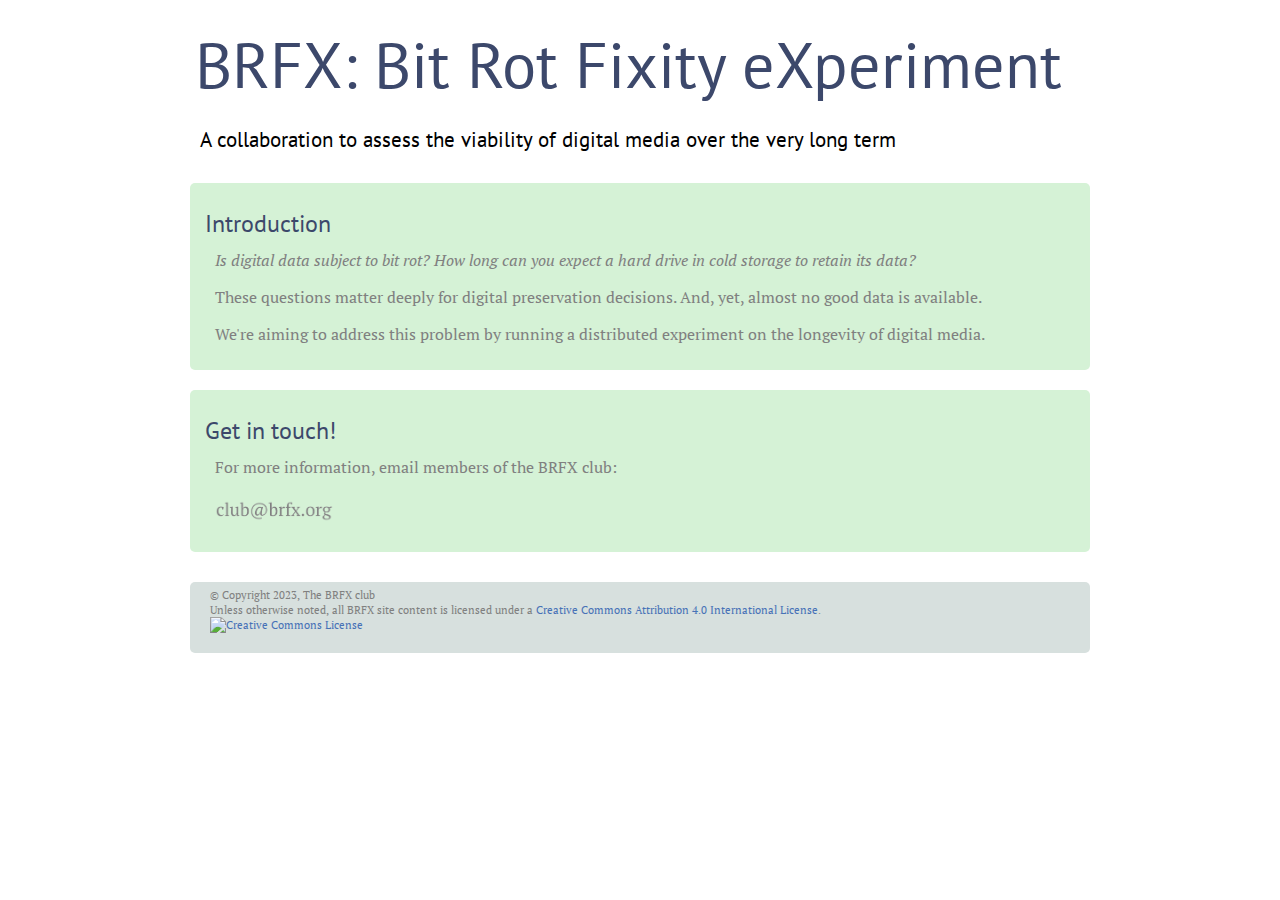
==== index.html @ 9be32626 "initial commit for first version of site shared with Jamie and Tyler" ====
<!doctype html>
<html lang='en'>

<head>
<meta charset='utf-8' />
<meta name="viewport" content="width=device-width initial-scale=1.0" />
<link rel='stylesheet' href='./style/default.css' />
<link rel="icon" type="image/x-icon" href="./img/samething_icon.ico" />
<link rel='canonical' href='https://brfx.org/' />
<title>BRFX: Bit Rot Fixity eXperiment</title>
</head>


<body>
<div class='body-container'>

<div class='mast'>
<div class='top'>
  <h1><a href="http://brfx.org">BRFX: Bit Rot Fixity eXperiment</a></h1>
  
  <div class='subtitle'>A collaboration to assess the viability of digital media over the very long term</div>

</div>

<div> <!-- div mast -->


<div class='main'>

  <div class='section'>
    <h2>Introduction</h2>
    <p>
    <em>Is digital data subject to bit rot?  How long can you expect a hard drive in cold storage to retain its data?</em>
  </p>
  <p>
    These questions matter deeply for digital preservation decisions.  And, yet, almost no good data is available.
  </p>
  <p>
    We're aiming to address this problem by running a distributed experiment on the longevity of digital media.
  </p>
  </div>

  <div class='section'>
  <h2>Get in touch!</h2>
  <p>
    For more information, email members of the BRFX club:
    <br /><br />
    <img alt='image of an email address: club [at] brfx.org' height='22' src='./img/email_club_at_brfx.png' /><br />
  </p>
  <p>
  </p>
  </div>


</div> <!-- div main -->
  
<div class='footer'>

  <p>
      © Copyright 2023, The BRFX club<br />
      Unless otherwise noted, all BRFX site content is licensed under a <a rel="license" href="http://creativecommons.org/licenses/by/4.0/">Creative Commons Attribution 4.0 International License</a>.<br />
      <a rel="license" href="http://creativecommons.org/licenses/by/4.0/"><img alt="Creative Commons License" style="border-width:0" src="https://i.creativecommons.org/l/by/4.0/80x15.png"></a>
  </p>
</div>


</div>
</body>
</html>
---- style/default.css ----
/************************************************* 
 * Import fonts from Google
 *
 */
@import url('https://fonts.googleapis.com/css?family=PT+Sans|PT+Serif');



/************************************************* 
 * Main rules
 *
 */

div.mast {
/*    min-height: 225px;
    position: relative;
    margin-bottom: 50px;
    background-color: #9ABBE3; */
}
div.top {
    float: left;
/*  background-color: #2ABBE3;  */
}
div.portrait {
    float: left;
    margin-left: 15px;
}


body {
    font-family: "PT Serif", "serif", serif;
    color: gray;
}


div.body-container {
}


div.main {
/*    margin-top: 50px;  */
    clear: both;
}

div.footer {
    background-color: #d7e0de; /* greenish grey */    
/*    color: white; */
    font-size: 0.7em;
    padding: 5px;
    margin-top: 30px;
    min-height: 20px;
    border-radius: 5px;
}

div.section {
    background-color: #d5f2d6; /* greenish grey */
    padding: 10px;
    margin: 20px 0px 5px 0px;
    border-radius: 5px;
}

div.subtitle {
    color: black;
    font-size: 1.3em;
    padding: 10px;
    margin: 5px 0px 20px 0px;
    font-weight: normal;
    font-family: "PT Sans", "sans serif", sans-serif, sans; 
}

h1, h2, h3 {
    margin: 10px 0px 10px 0px;
    padding: 5px 0px 0px 5px;
    font-weight: normal;
    font-family: "PT Sans", "sans serif", sans-serif, sans; 
}
h1, h2 {
    color: #3c486b; /* muted blue grey */
}
h1 {
    font-size: 4.0em;
    font-weight: medium;
}
h2 {
    font-size: 1.5em;
}
h3 {
    color: black;
    margin: 20px 0px 10px 0px;
    padding: 0px 5px 0px 15px;
}

p {
    margin: 0px 0px 15px 0px;
    padding: 0px 5px 0px 15px;
}


img {
    border-width: 0px;
    border-radius: 0px;
}


a:link {
   text-decoration: none;
   color: #4772b7; 
}
a:visited {
   color: #6347b7;
}
a:focus {
   text-decoration: underline;
}

h1 a:link,  h1 a:visited {
   color: inherit;
   text-decoration: inherit;
}


/************************************************* 
 * Generic formatting classes 
 */

.bold {
    font-weight: 700; 
}

.italic {
    font-style: italic;
}


/************************************************* 
 * print-only rules
 *
 */
@media print {
    
.no-print, .no-print * {
   display: none !important;
}

}


/************************************************* 
 * Screen-only rules
 *
 */
@media only screen
and (min-device-width : 768px) {

div.body-container {
    min-width: 500px;
    max-width: 900px;
    /* center the container by setting left and right margins to auto */
    margin: 0 auto 0 auto;
}

div.portrait {
    float: right;
    margin-bottom: 20px;
}

}
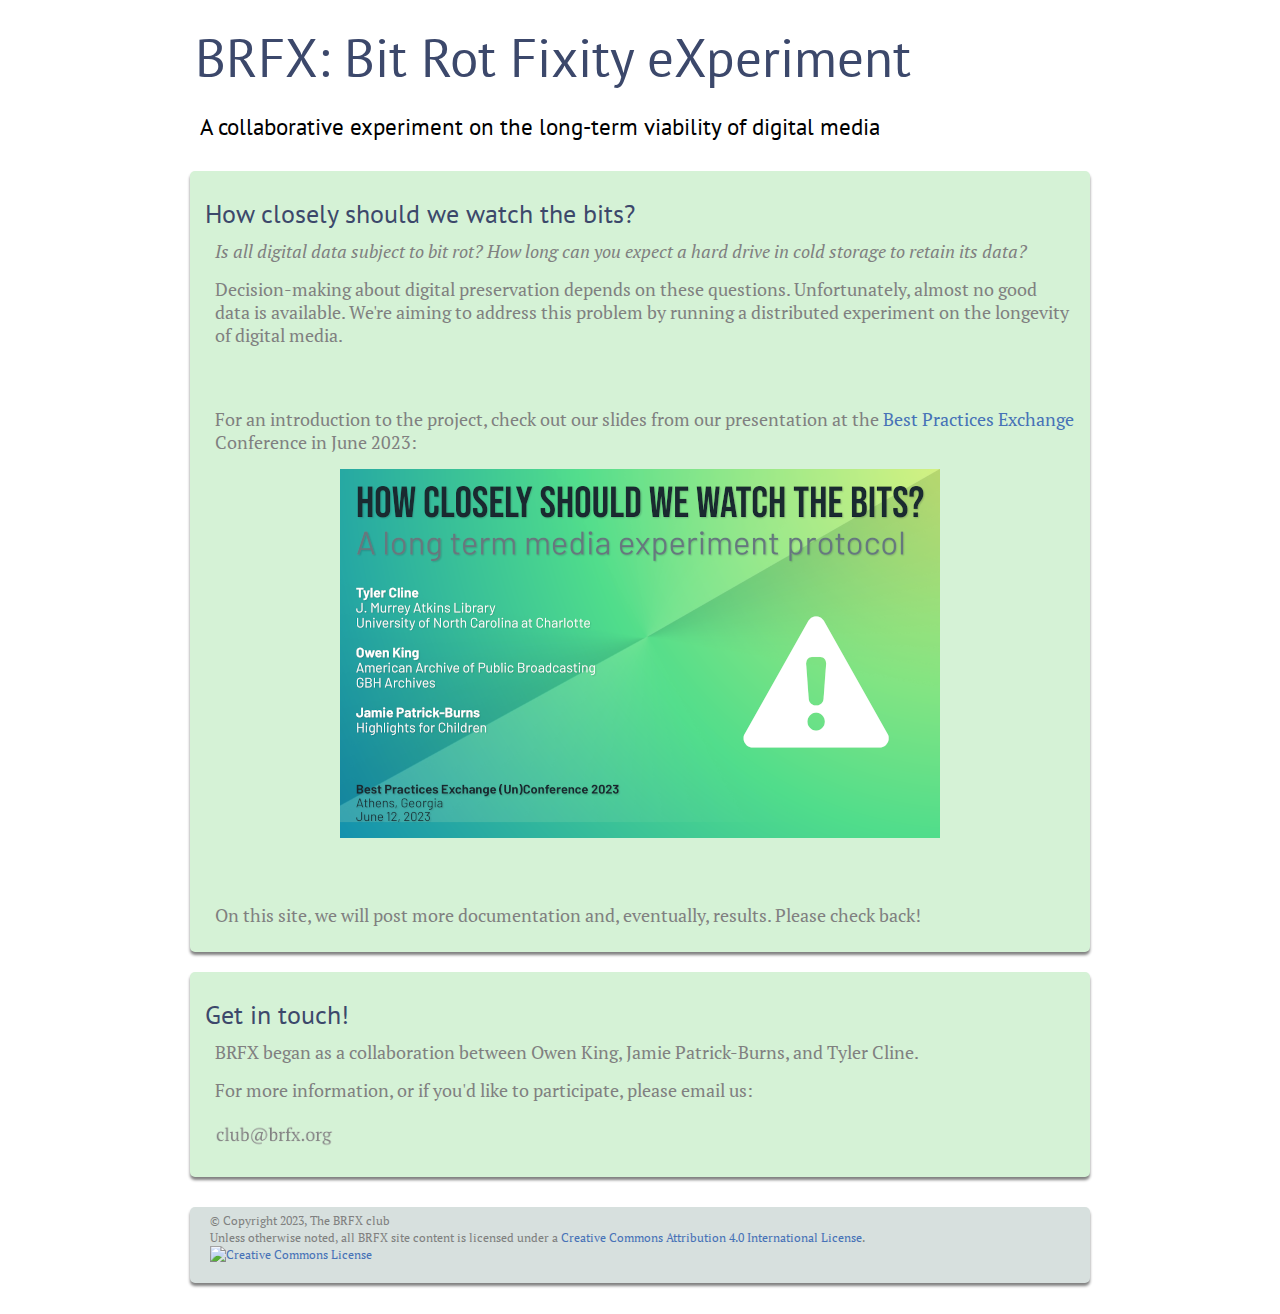
==== commit 97ba230d: "committing uncommitted changes to main HTML and style files" ====
--- a/index.html
+++ b/index.html
@@ -18,32 +18,44 @@
 <div class='top'>
   <h1><a href="http://brfx.org">BRFX: Bit Rot Fixity eXperiment</a></h1>
   
-  <div class='subtitle'>A collaboration to assess the viability of digital media over the very long term</div>
+  <div class='subtitle'>A collaborative experiment on the long-term viability of digital media</div>
 
 </div>
 
-<div> <!-- div mast -->
+</div> <!-- div mast -->
 
 
 <div class='main'>
 
   <div class='section'>
-    <h2>Introduction</h2>
+    <h2>How closely should we watch the bits?</h2>
     <p>
-    <em>Is digital data subject to bit rot?  How long can you expect a hard drive in cold storage to retain its data?</em>
+    <em>Is all digital data subject to bit rot?  How long can you expect a hard drive in cold storage to retain its data?</em>
   </p>
   <p>
-    These questions matter deeply for digital preservation decisions.  And, yet, almost no good data is available.
+    Decision-making about digital preservation depends on these questions.  Unfortunately, almost no good data is available.  We're aiming to address this problem by running a distributed experiment on the longevity of digital media.
+  </p>
+  <br /><br />
+  <p>
+    For an introduction to the project, check out our slides from our presentation at the <a href="https://bpexchange.wordpress.com/">Best Practices Exchange</a> Conference in June 2023:
   </p>
   <p>
-    We're aiming to address this problem by running a distributed experiment on the longevity of digital media.
+    <div class="center"><a href="./files/BRFX_BPE_slides_June_2023.pdf"><img class='scale' alt='image of the title slide from a presentation about the BRFX project' src="./img/bpe2023title_slide.png" /></a></div>
   </p>
+  <br /><br />
+  <p>On this site, we will post more documentation and, eventually, results.  Please check back!
+      
+  </p>
+
   </div>
 
   <div class='section'>
   <h2>Get in touch!</h2>
   <p>
-    For more information, email members of the BRFX club:
+    BRFX began as a collaboration between Owen King, Jamie Patrick-Burns, and Tyler Cline.
+  </p>
+  <p>
+    For more information, or if you'd like to participate, please email us:
     <br /><br />
     <img alt='image of an email address: club [at] brfx.org' height='22' src='./img/email_club_at_brfx.png' /><br />
   </p>
@@ -63,7 +75,7 @@
   </p>
 </div>
 
-
+<br />
 </div>
 </body>
 </html>
--- a/style/default.css
+++ b/style/default.css
@@ -30,6 +30,7 @@
 body {
     font-family: "PT Serif", "serif", serif;
     color: gray;
+    font-size: 1.1em;
 }
 
 
@@ -50,6 +51,7 @@
     margin-top: 30px;
     min-height: 20px;
     border-radius: 5px;
+    box-shadow: 0px 3px 3px gray;
 }
 
 div.section {
@@ -57,6 +59,7 @@
     padding: 10px;
     margin: 20px 0px 5px 0px;
     border-radius: 5px;
+    box-shadow: 0px 3px 3px gray;
 }
 
 div.subtitle {
@@ -78,7 +81,7 @@
     color: #3c486b; /* muted blue grey */
 }
 h1 {
-    font-size: 4.0em;
+    font-size: 3.0em;
     font-weight: medium;
 }
 h2 {
@@ -99,6 +102,10 @@
 img {
     border-width: 0px;
     border-radius: 0px;
+}
+
+img.scale {
+    max-width: 90%
 }
 
 
@@ -131,6 +138,9 @@
     font-style: italic;
 }
 
+.center {
+    text-align: center;
+}
 
 /************************************************* 
  * print-only rules
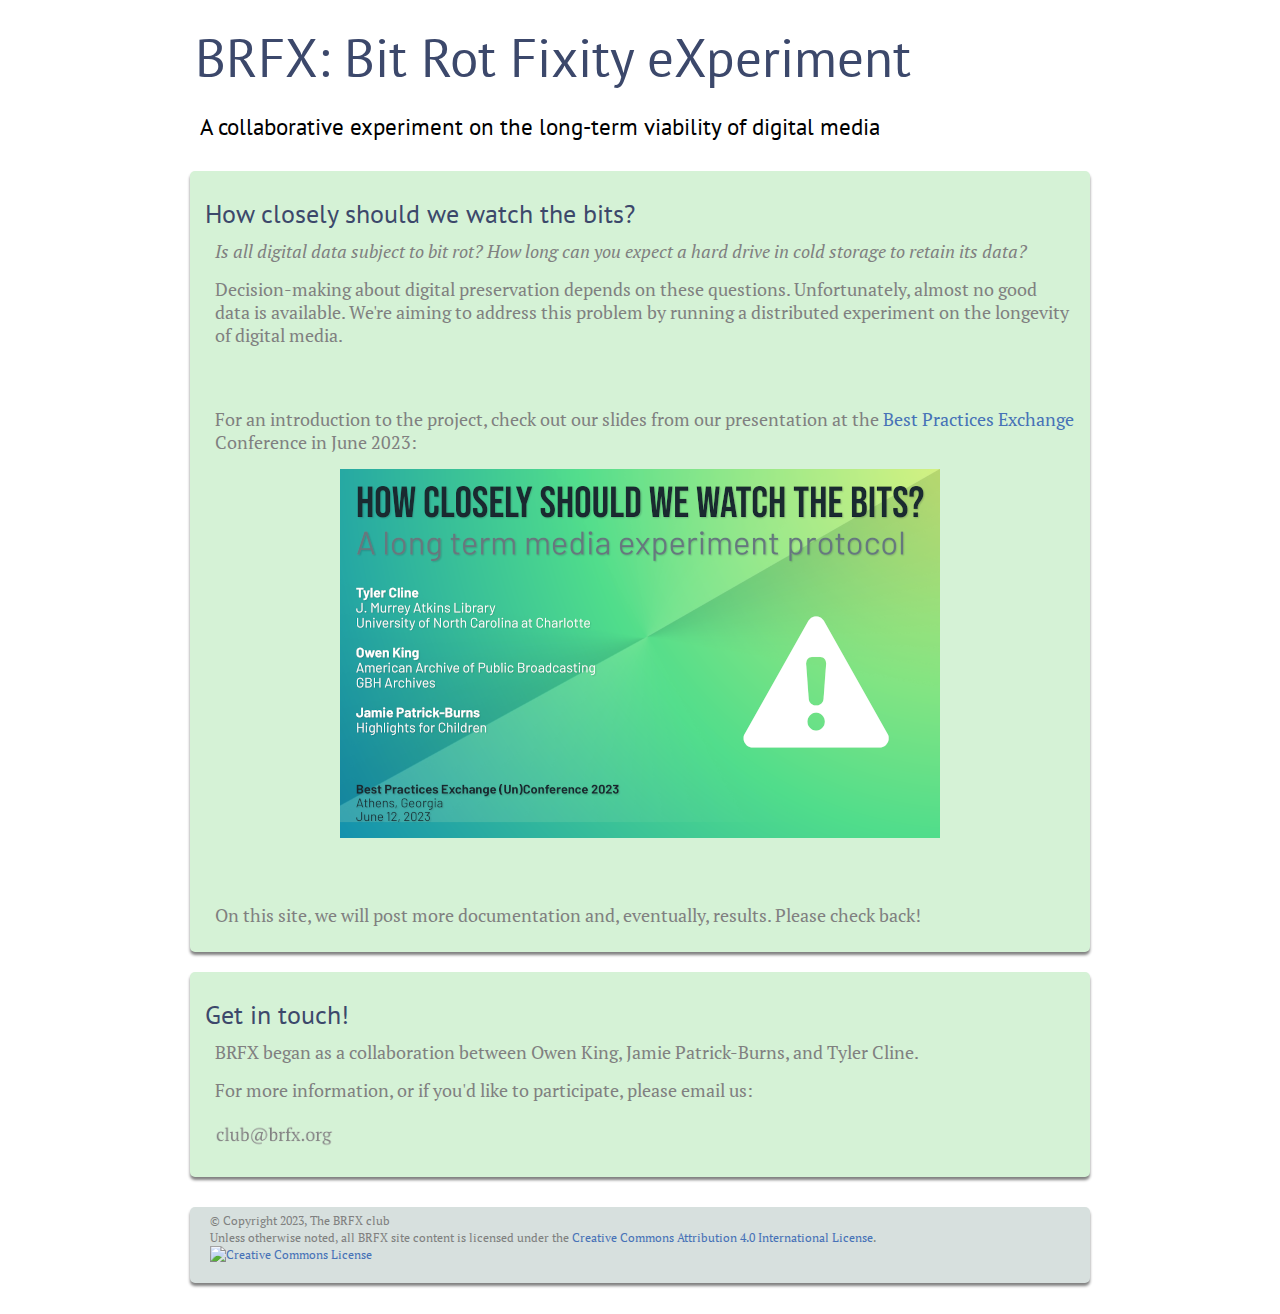
==== commit d86d3525: "Tweaked wording of copyright statement." ====
--- a/index.html
+++ b/index.html
@@ -70,7 +70,7 @@
 
   <p>
       © Copyright 2023, The BRFX club<br />
-      Unless otherwise noted, all BRFX site content is licensed under a <a rel="license" href="http://creativecommons.org/licenses/by/4.0/">Creative Commons Attribution 4.0 International License</a>.<br />
+      Unless otherwise noted, all BRFX site content is licensed under the <a rel="license" href="http://creativecommons.org/licenses/by/4.0/">Creative Commons Attribution 4.0 International License</a>.<br />
       <a rel="license" href="http://creativecommons.org/licenses/by/4.0/"><img alt="Creative Commons License" style="border-width:0" src="https://i.creativecommons.org/l/by/4.0/80x15.png"></a>
   </p>
 </div>
